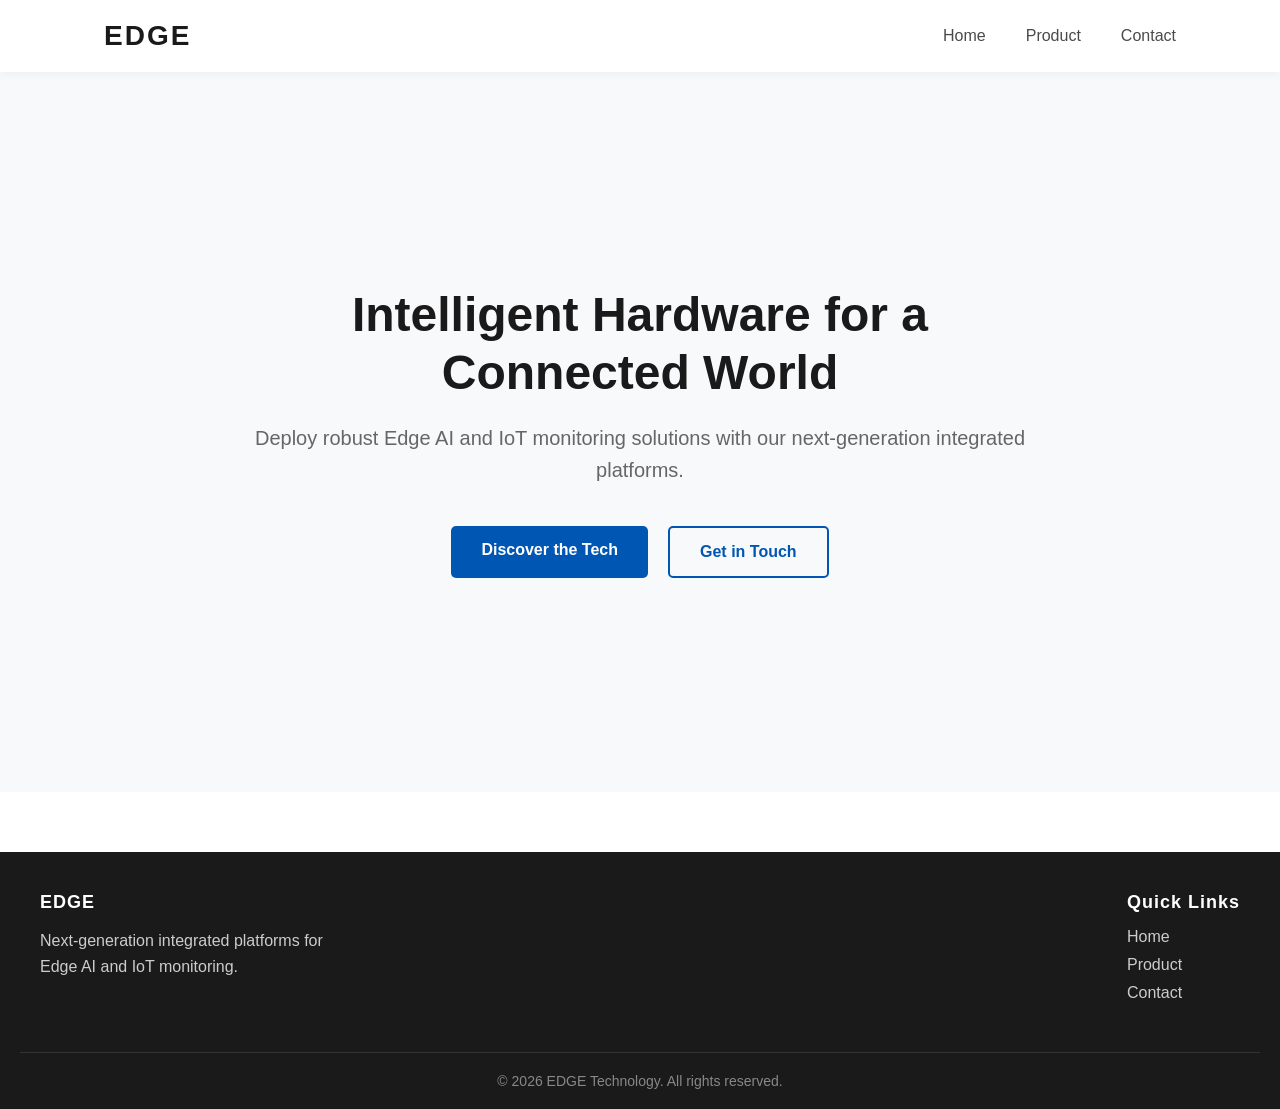
==== index.html @ 999e48cb "Initial commit: Add base structure, navigation, product, and contact pages" ====
<!DOCTYPE html>
<html lang="en">
<head>
    <meta charset="UTF-8">
    <meta name="viewport" content="width=device-width, initial-scale=1.0">
    <title>Edge - Home</title>
    <link rel="stylesheet" href="css/styles.css">
</head>
<body>
    <header class="header">
        <nav class="navbar">
            <div class="logo">
                <a href="index.html">EDGE</a>
            </div>
            
            <ul class="nav-links">
                <li><a href="index.html">Home</a></li>
                <li><a href="product.html">Product</a></li>
                <li><a href="contact.html">Contact</a></li>
            </ul>
        </nav>
    </header>

    <main>
        <section class="hero">
            <div class="hero-content">
                <h1>Intelligent Hardware for a Connected World</h1>
                <p>Deploy robust Edge AI and IoT monitoring solutions with our next-generation integrated platforms.</p>
                <div class="hero-buttons">
                    <a href="product.html" class="btn btn-primary">Discover the Tech</a>
                    <a href="contact.html" class="btn btn-secondary">Get in Touch</a>
                </div>
            </div>
        </section>
        </main>

    <footer class="footer">
        <div class="footer-content">
            <div class="footer-section">
                <h4>EDGE</h4>
                <p>Next-generation integrated platforms for Edge AI and IoT monitoring.</p>
            </div>
            
            <div class="footer-section">
                <h4>Quick Links</h4>
                <ul class="footer-links">
                    <li><a href="index.html">Home</a></li>
                    <li><a href="product.html">Product</a></li>
                    <li><a href="contact.html">Contact</a></li>
                </ul>
            </div>
        </div>
        
        <div class="footer-bottom">
            <p>&copy; 2026 EDGE Technology. All rights reserved.</p>
        </div>
    </footer>
</body>
</html>
---- css/styles.css ----
/* Basic Reset for a clean slate */
* {
    margin: 0;
    padding: 0;
    box-sizing: border-box;
    font-family: 'Segoe UI', Tahoma, Geneva, Verdana, sans-serif;
}

/* Header Container */
.header {
    background-color: #ffffff;
    box-shadow: 0 2px 10px rgba(0, 0, 0, 0.05); /* Soft shadow for depth */
    position: sticky;
    top: 0;
    width: 100%;
    z-index: 1000;
}

/* Navigation Layout using Flexbox */
.navbar {
    display: flex;
    justify-content: space-between;
    align-items: center;
    padding: 20px 5%;
    max-width: 1200px;
    margin: 0 auto;
}

/* Logo Styling */
.logo a {
    font-size: 28px;
    font-weight: 800;
    color: #1a1a1a;
    text-decoration: none;
    letter-spacing: 2px;
}

/* Navigation Links Layout */
.nav-links {
    list-style: none;
    display: flex;
    gap: 40px;
}

/* Individual Link Styling */
.nav-links a {
    text-decoration: none;
    color: #4a4a4a;
    font-size: 16px;
    font-weight: 500;
    transition: color 0.3s ease;
}

/* Hover Effect for Links */
.nav-links a:hover {
    color: #0056b3; /* Modern blue highlight */
}

/* Hero Section Styling */
.hero {
    background-color: #f8f9fa; /* Light, clean background */
    min-height: 80vh; /* Takes up 80% of the viewport height */
    display: flex;
    justify-content: center;
    align-items: center;
    text-align: center;
    padding: 0 20px;
}

.hero-content {
    max-width: 800px;
}

.hero-content h1 {
    font-size: 48px;
    color: #1a1a1a;
    margin-bottom: 20px;
    line-height: 1.2;
}

.hero-content p {
    font-size: 20px;
    color: #666666;
    margin-bottom: 40px;
    line-height: 1.6;
}

/* Button Styling */
.hero-buttons {
    display: flex;
    gap: 20px;
    justify-content: center;
}

.btn {
    padding: 15px 30px;
    border-radius: 5px; /* Slightly rounded corners */
    font-size: 16px;
    font-weight: 600;
    text-decoration: none;
    transition: all 0.3s ease;
}

.btn-primary {
    background-color: #0056b3;
    color: #ffffff;
}

.btn-primary:hover {
    background-color: #004494;
    transform: translateY(-2px); /* Subtle lift effect on hover */
}

.btn-secondary {
    background-color: transparent;
    color: #0056b3;
    border: 2px solid #0056b3;
}

.btn-secondary:hover {
    background-color: #f0f7ff;
    transform: translateY(-2px);
}

/* Product Page Layout */
.product-page {
    padding: 60px 20px;
    max-width: 1200px;
    margin: 0 auto;
}

.product-header {
    text-align: center;
    margin-bottom: 50px;
}

.product-header h2 {
    font-size: 36px;
    color: #1a1a1a;
    margin-bottom: 15px;
}

.product-header p {
    font-size: 18px;
    color: #666666;
}

/* CSS Grid for Feature Cards */
.features-grid {
    display: grid;
    /* This line creates responsive columns automatically */
    grid-template-columns: repeat(auto-fit, minmax(300px, 1fr));
    gap: 30px;
}

/* Individual Feature Card Styling */
.feature-card {
    background-color: #ffffff;
    padding: 30px;
    border-radius: 8px;
    box-shadow: 0 4px 6px rgba(0, 0, 0, 0.05);
    border: 1px solid #eaeaea;
    transition: transform 0.3s ease, box-shadow 0.3s ease;
}

/* Hover Effect for Cards */
.feature-card:hover {
    transform: translateY(-5px);
    box-shadow: 0 8px 15px rgba(0, 0, 0, 0.1);
}

.feature-card h3 {
    font-size: 22px;
    color: #0056b3;
    margin-bottom: 15px;
}

.feature-card p {
    color: #555555;
    line-height: 1.6;
}

/* Contact Page Layout */
.contact-page {
    padding: 60px 20px;
}

.contact-container {
    max-width: 1000px;
    margin: 0 auto;
    display: grid;
    grid-template-columns: 1fr 1fr;
    gap: 50px;
    background-color: #ffffff;
    padding: 40px;
    border-radius: 8px;
    box-shadow: 0 4px 15px rgba(0, 0, 0, 0.05);
}

/* Contact Info Styling */
.contact-info h2 {
    font-size: 32px;
    color: #1a1a1a;
    margin-bottom: 20px;
}

.contact-info p {
    color: #666666;
    margin-bottom: 30px;
    line-height: 1.6;
}

.info-list {
    list-style: none;
}

.info-list li {
    color: #4a4a4a;
    margin-bottom: 15px;
    font-size: 16px;
}

/* Contact Form Styling */
.form-group {
    margin-bottom: 20px;
}

.form-group label {
    display: block;
    margin-bottom: 8px;
    font-weight: 600;
    color: #333333;
}

/* Styling Inputs and Textarea */
.form-group input,
.form-group textarea {
    width: 100%;
    padding: 12px 15px;
    border: 1px solid #cccccc;
    border-radius: 5px;
    font-size: 16px;
    transition: border-color 0.3s ease, box-shadow 0.3s ease;
    font-family: inherit; /* Ensures textarea matches the site font */
}

/* Focus state (when user clicks inside the field) */
.form-group input:focus,
.form-group textarea:focus {
    outline: none;
    border-color: #0056b3;
    box-shadow: 0 0 0 3px rgba(0, 86, 179, 0.1);
}

/* Responsive adjustment for smaller screens */
@media (max-width: 768px) {
    .contact-container {
        grid-template-columns: 1fr; /* Stacks info and form vertically */
        padding: 20px;
    }
}

/* Footer Styling */
.footer {
    background-color: #1a1a1a; /* Dark background for contrast */
    color: #ffffff;
    padding: 40px 20px 20px;
    margin-top: 60px; /* Pushes the footer away from the main content */
}

.footer-content {
    max-width: 1200px;
    margin: 0 auto;
    display: flex;
    justify-content: space-between;
    gap: 40px;
    margin-bottom: 40px;
}

.footer-section h4 {
    font-size: 18px;
    margin-bottom: 15px;
    letter-spacing: 1px;
}

.footer-section p {
    color: #cccccc;
    line-height: 1.6;
    max-width: 300px;
}

.footer-links {
    list-style: none;
}

.footer-links li {
    margin-bottom: 10px;
}

.footer-links a {
    color: #cccccc;
    text-decoration: none;
    transition: color 0.3s ease;
}

.footer-links a:hover {
    color: #ffffff; /* Brightens up when hovered */
}

/* Copyright Bottom Bar */
.footer-bottom {
    text-align: center;
    padding-top: 20px;
    border-top: 1px solid #333333; /* Subtle dividing line */
    color: #888888;
    font-size: 14px;
}

/* Responsive adjustment for the footer */
@media (max-width: 768px) {
    .footer-content {
        flex-direction: column;
        text-align: center;
    }
    
    .footer-section p {
        max-width: 100%;
    }
}
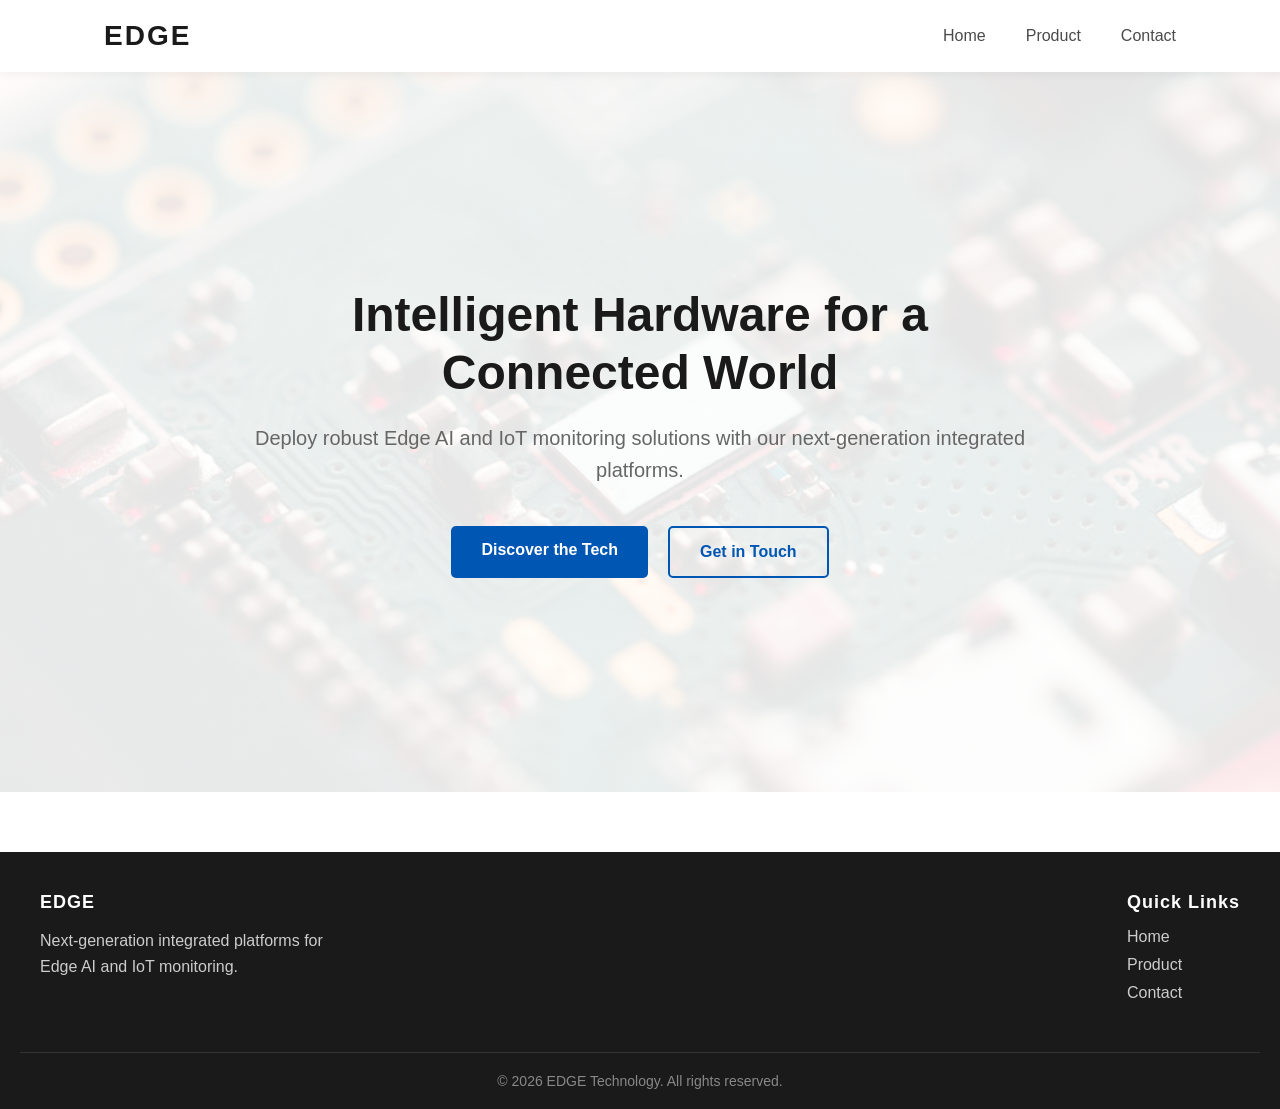
==== commit ee74b2e9: "Added the hero image and icons." ====
--- a/index.html
+++ b/index.html
@@ -4,6 +4,7 @@
     <meta charset="UTF-8">
     <meta name="viewport" content="width=device-width, initial-scale=1.0">
     <title>Edge - Home</title>
+    <link rel="stylesheet" href="https://cdnjs.cloudflare.com/ajax/libs/font-awesome/6.0.0/css/all.min.css">
     <link rel="stylesheet" href="css/styles.css">
 </head>
 <body>
--- a/css/styles.css
+++ b/css/styles.css
@@ -326,4 +326,26 @@
     .footer-section p {
         max-width: 100%;
     }
+}
+
+/* Style for icons in cards */
+.card-icon {
+    font-size: 40px;
+    color: #0056b3;
+    margin-bottom: 20px;
+    display: block;
+}
+
+.hero {
+    /* Replace with your image path once downloaded */
+    background: linear-gradient(rgba(255, 255, 255, 0.9), rgba(255, 255, 255, 0.9)), 
+                url('../assets/hero-bg.jpg');
+    background-size: cover;
+    background-position: center;
+    min-height: 80vh;
+    display: flex;
+    justify-content: center;
+    align-items: center;
+    text-align: center;
+    padding: 0 20px;
 }
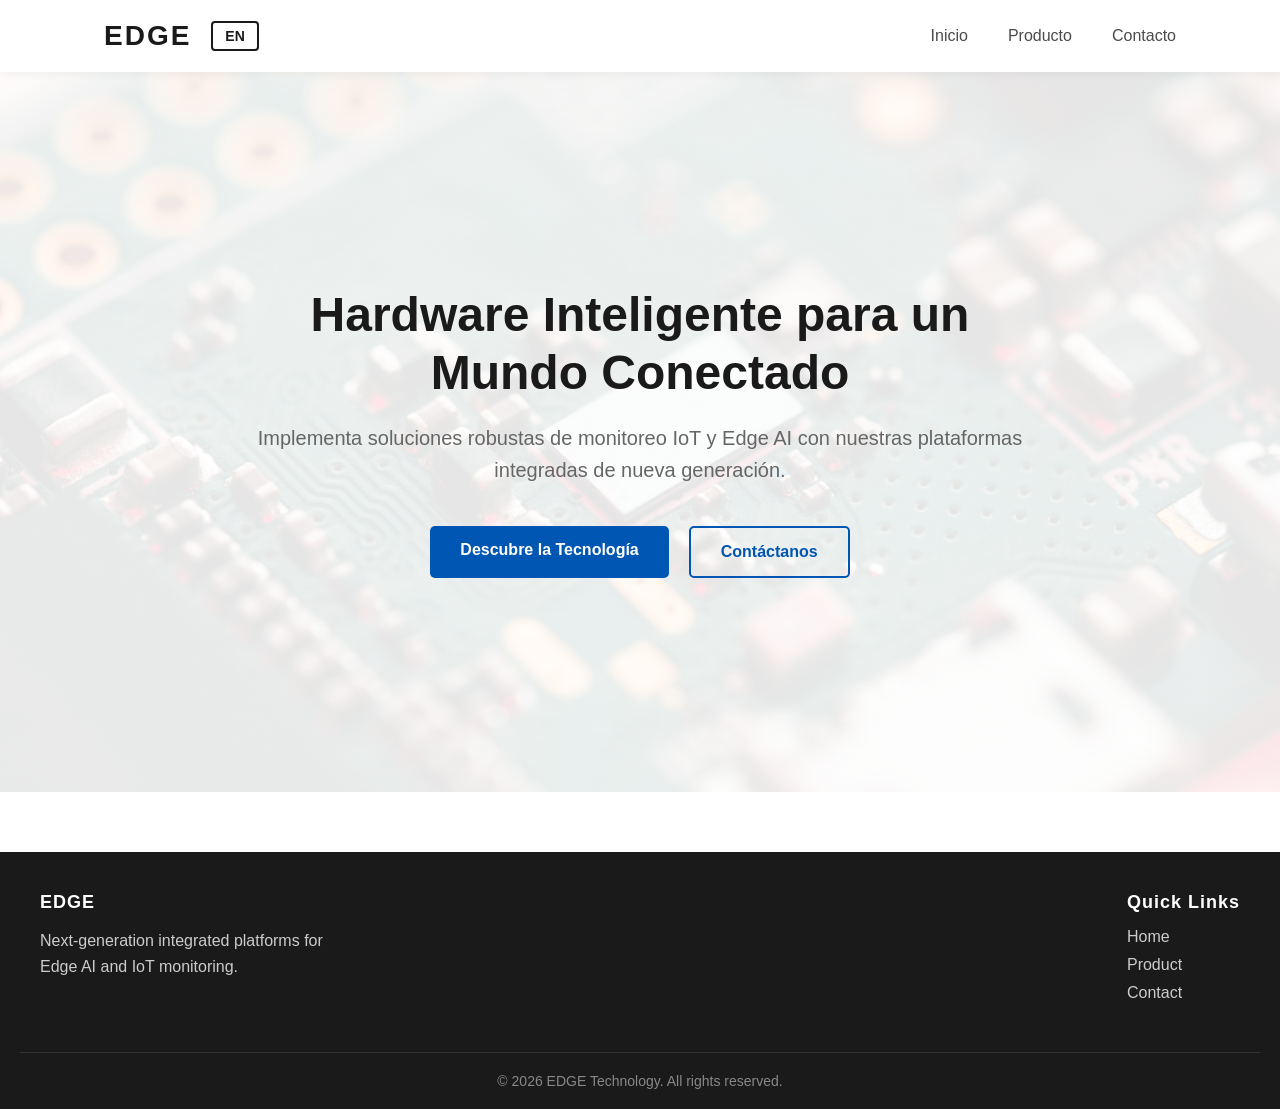
==== commit 8b5e22a3: "Complete bilingual support across all pages" ====
--- a/index.html
+++ b/index.html
@@ -8,53 +8,23 @@
     <link rel="stylesheet" href="css/styles.css">
 </head>
 <body>
-    <header class="header">
-        <nav class="navbar">
-            <div class="logo">
-                <a href="index.html">EDGE</a>
-            </div>
-            
-            <ul class="nav-links">
-                <li><a href="index.html">Home</a></li>
-                <li><a href="product.html">Product</a></li>
-                <li><a href="contact.html">Contact</a></li>
-            </ul>
-        </nav>
-    </header>
+    <div id="header-container"></div>
 
     <main>
         <section class="hero">
             <div class="hero-content">
-                <h1>Intelligent Hardware for a Connected World</h1>
-                <p>Deploy robust Edge AI and IoT monitoring solutions with our next-generation integrated platforms.</p>
+                <h1 data-i18n="heroTitle">Intelligent Hardware for a Connected World</h1>
+                <p data-i18n="heroSubtitle">Deploy robust Edge AI and IoT monitoring solutions with our next-generation integrated platforms.</p>
                 <div class="hero-buttons">
-                    <a href="product.html" class="btn btn-primary">Discover the Tech</a>
-                    <a href="contact.html" class="btn btn-secondary">Get in Touch</a>
+                    <a href="product.html" class="btn btn-primary" data-i18n="heroBtnPrimary">Discover the Tech</a>
+                    <a href="contact.html" class="btn btn-secondary" data-i18n="heroBtnSecondary">Get in Touch</a>
                 </div>
             </div>
         </section>
         </main>
 
-    <footer class="footer">
-        <div class="footer-content">
-            <div class="footer-section">
-                <h4>EDGE</h4>
-                <p>Next-generation integrated platforms for Edge AI and IoT monitoring.</p>
-            </div>
-            
-            <div class="footer-section">
-                <h4>Quick Links</h4>
-                <ul class="footer-links">
-                    <li><a href="index.html">Home</a></li>
-                    <li><a href="product.html">Product</a></li>
-                    <li><a href="contact.html">Contact</a></li>
-                </ul>
-            </div>
-        </div>
-        
-        <div class="footer-bottom">
-            <p>&copy; 2026 EDGE Technology. All rights reserved.</p>
-        </div>
-    </footer>
+    <div id="footer-container"></div>
+    <script src="js/translations.js"></script>
+    <script src="js/app.js"></script>
 </body>
 </html>
--- a/css/styles.css
+++ b/css/styles.css
@@ -348,4 +348,68 @@
     align-items: center;
     text-align: center;
     padding: 0 20px;
+}
+
+/* Mobile Menu Toggle (Hidden by default on Desktop) */
+.menu-toggle {
+    display: none;
+    font-size: 24px;
+    color: #1a1a1a;
+    cursor: pointer;
+}
+
+/* Mobile Responsive Navigation */
+@media (max-width: 768px) {
+    .menu-toggle {
+        display: block; /* Show hamburger icon on mobile */
+    }
+
+    .nav-links {
+        position: absolute;
+        top: 100%;
+        right: -100%; /* Hides the menu off-screen to the left */
+        width: 100%;
+        background-color: #ffffff;
+        flex-direction: column;
+        align-items: center;
+        padding: 20px 0;
+        box-shadow: 0 4px 6px rgba(0, 0, 0, 0.05);
+        transition: right 0.5s ease; /* Smooth sliding animation */
+    }
+
+    /* This class will be added by JavaScript to show the menu */
+    .nav-links.active {
+        right: 0;
+    }
+
+    .nav-links li {
+        margin: 15px 0;
+    }
+}
+
+/* Language Toggle Button */
+.btn-lang {
+    background-color: transparent;
+    border: 2px solid #1a1a1a;
+    color: #1a1a1a;
+    padding: 5px 12px;
+    border-radius: 4px;
+    font-weight: bold;
+    font-size: 14px;
+    cursor: pointer;
+    transition: all 0.3s ease;
+    margin-right: auto; /* Pushes the hamburger menu to the right */
+    margin-left: 20px;
+}
+
+.btn-lang:hover {
+    background-color: #1a1a1a;
+    color: #ffffff;
+}
+
+/* Make sure it looks good on mobile */
+@media (max-width: 768px) {
+    .btn-lang {
+        margin-right: 15px;
+    }
 }
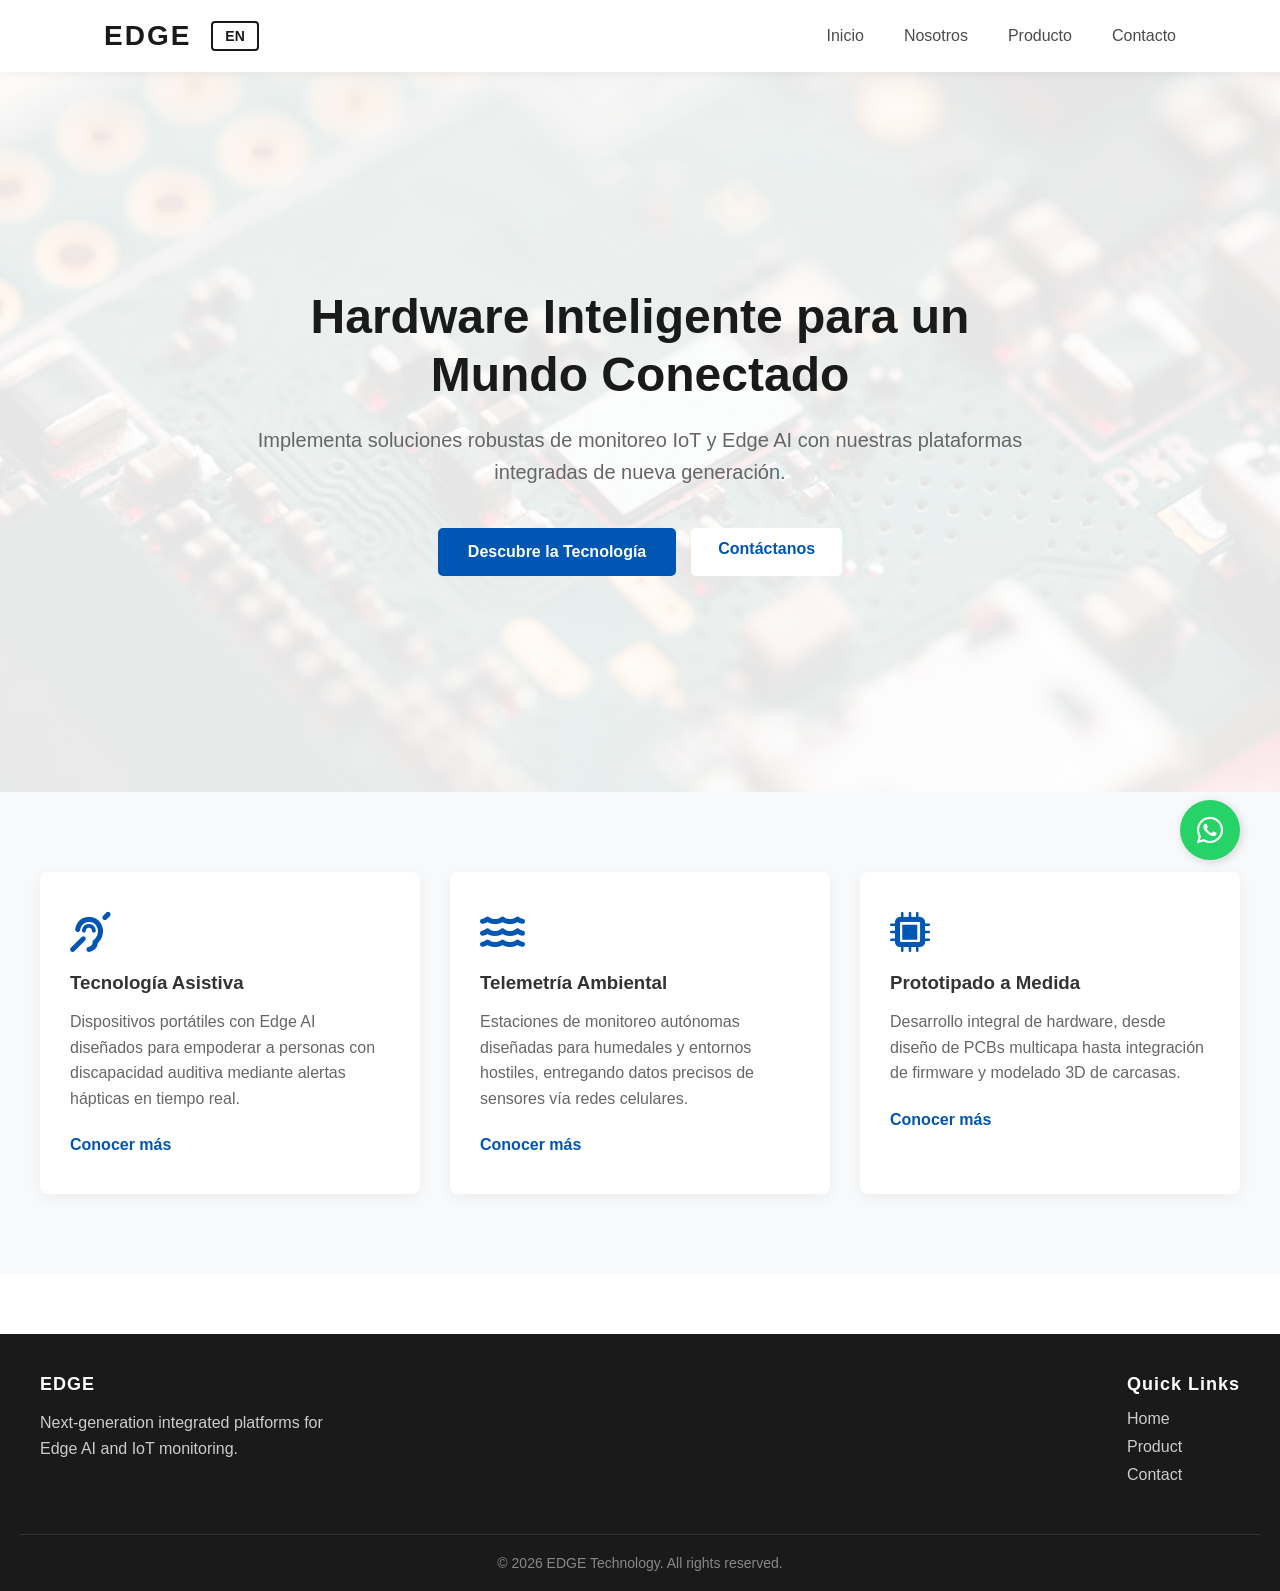
==== commit f5ffb2cb: "Improved the index page." ====
--- a/index.html
+++ b/index.html
@@ -3,7 +3,7 @@
 <head>
     <meta charset="UTF-8">
     <meta name="viewport" content="width=device-width, initial-scale=1.0">
-    <title>Edge - Home</title>
+    <title>EDGE - Home</title>
     <link rel="stylesheet" href="https://cdnjs.cloudflare.com/ajax/libs/font-awesome/6.0.0/css/all.min.css">
     <link rel="stylesheet" href="css/styles.css">
 </head>
@@ -21,7 +21,34 @@
                 </div>
             </div>
         </section>
-        </main>
+
+        <section class="solutions-section">
+            <div class="container">
+                <div class="solutions-grid">
+                    <div class="solution-card">
+                        <i class="fas fa-deaf solution-icon"></i>
+                        <h3 data-i18n="homeCard1Title">Assistive Technology</h3>
+                        <p data-i18n="homeCard1Desc">Wearable Edge AI devices designed to empower individuals with hearing impairments through real-time haptic alerts.</p>
+                        <a href="product.html" class="link-arrow" data-i18n="homeLearnMore">Learn more <i class="fas fa-arrow-right"></i></a>
+                    </div>
+                    
+                    <div class="solution-card">
+                        <i class="fas fa-water solution-icon"></i>
+                        <h3 data-i18n="homeCard2Title">Environmental Telemetry</h3>
+                        <p data-i18n="homeCard2Desc">Autonomous monitoring stations engineered for wetlands and harsh environments, delivering precise sensor data via cellular networks.</p>
+                        <a href="product.html" class="link-arrow" data-i18n="homeLearnMore">Learn more <i class="fas fa-arrow-right"></i></a>
+                    </div>
+
+                    <div class="solution-card">
+                        <i class="fas fa-microchip solution-icon"></i>
+                        <h3 data-i18n="homeCard3Title">Custom Prototyping</h3>
+                        <p data-i18n="homeCard3Desc">End-to-end hardware development, from multi-layer PCB design to firmware integration and 3D enclosure modeling.</p>
+                        <a href="product.html" class="link-arrow" data-i18n="homeLearnMore">Learn more <i class="fas fa-arrow-right"></i></a>
+                    </div>
+                </div>
+            </div>
+        </section>
+    </main>
 
     <div id="footer-container"></div>
     <script src="js/translations.js"></script>
--- a/css/styles.css
+++ b/css/styles.css
@@ -109,17 +109,6 @@
 .btn-primary:hover {
     background-color: #004494;
     transform: translateY(-2px); /* Subtle lift effect on hover */
-}
-
-.btn-secondary {
-    background-color: transparent;
-    color: #0056b3;
-    border: 2px solid #0056b3;
-}
-
-.btn-secondary:hover {
-    background-color: #f0f7ff;
-    transform: translateY(-2px);
 }
 
 /* Product Page Layout */
@@ -367,19 +356,19 @@
     .nav-links {
         position: absolute;
         top: 100%;
-        right: -100%; /* Hides the menu off-screen to the left */
+        left: -100%; /* Hides the menu off-screen to the left */
         width: 100%;
         background-color: #ffffff;
         flex-direction: column;
         align-items: center;
         padding: 20px 0;
         box-shadow: 0 4px 6px rgba(0, 0, 0, 0.05);
-        transition: right 0.5s ease; /* Smooth sliding animation */
+        transition: left 0.5s ease; /* Smooth sliding animation */
     }
 
     /* This class will be added by JavaScript to show the menu */
     .nav-links.active {
-        right: 0;
+        left: 0;
     }
 
     .nav-links li {
@@ -412,4 +401,338 @@
     .btn-lang {
         margin-right: 15px;
     }
-}+}
+
+/* Floating WhatsApp Button Styling */
+.whatsapp-float {
+    position: fixed;
+    width: 60px;
+    height: 60px;
+    bottom: 40px;
+    right: 40px;
+    background-color: #25d366; /* Official WhatsApp Green */
+    color: #ffffff;
+    border-radius: 50px;
+    box-shadow: 2px 2px 10px rgba(0, 0, 0, 0.15);
+    z-index: 1000;
+    display: flex;
+    justify-content: center;
+    align-items: center;
+    font-size: 30px;
+    text-decoration: none;
+    transition: all 0.3s ease;
+}
+
+.whatsapp-float:hover {
+    background-color: #128c7e; /* Darker green on hover */
+    transform: scale(1.1); /* Subtle grow effect */
+    color: #ffffff;
+}
+
+/* Adjust size and position for mobile screens */
+@media (max-width: 768px) {
+    .whatsapp-float {
+        width: 50px;
+        height: 50px;
+        bottom: 20px;
+        right: 20px;
+        font-size: 26px;
+    }
+}
+
+/* Product Showcase Styles */
+.product-showcase {
+    padding: 60px 20px;
+    background-color: #f8f9fa;
+}
+
+.product-container {
+    max-width: 1100px;
+    margin: 0 auto;
+    display: flex;
+    flex-wrap: wrap;
+    gap: 40px;
+    align-items: center;
+}
+
+.product-visual, .product-details {
+    flex: 1;
+    min-width: 300px;
+}
+
+.product-tagline {
+    font-size: 1.2rem;
+    color: #0056b3;
+    margin-bottom: 20px;
+    font-weight: 500;
+}
+
+.specs-grid {
+    display: grid;
+    grid-template-columns: repeat(auto-fit, minmax(200px, 1fr));
+    gap: 15px;
+    margin: 25px 0;
+}
+
+.spec-item {
+    display: flex;
+    align-items: center;
+    gap: 10px;
+    font-size: 0.95rem;
+}
+
+.spec-item i {
+    color: #28a745;
+}
+
+.product-description {
+    line-height: 1.6;
+    margin-bottom: 30px;
+}
+
+.product-image {
+    width: 100%;
+    max-width: 500px;      /* Slightly reduced to balance the layout */
+    max-height: 550px;     /* Strict height limit so it doesn't break the section */
+    height: auto;
+    object-fit: contain;   /* Ensures the entire image fits within the box without cropping or stretching */
+    border-radius: 8px;
+    box-shadow: 0 4px 12px rgba(0, 0, 0, 0.1);
+    display: block;
+    margin: 0 auto;
+    background-color: #f8f9fa; /* Seamless blend with the section background */
+}
+
+.product-visual {
+    display: flex;
+    align-items: center;
+    justify-content: center;
+}
+
+/* Styling for the flagship product badge */
+.badge {
+    background-color: #0056b3;
+    color: white;
+    padding: 5px 12px;
+    border-radius: 20px;
+    font-size: 0.8rem;
+    font-weight: bold;
+    text-transform: uppercase;
+    display: inline-block;
+    margin-bottom: 15px;
+}
+
+/* Alternate layout to flip image and text */
+.alternate-layout {
+    background-color: #ffffff; /* White background to contrast with the grey of the station */
+}
+
+.alternate-layout .product-container {
+    flex-direction: row-reverse;
+}
+
+/* Mobile responsive fix for alternate layout */
+@media (max-width: 768px) {
+    .alternate-layout .product-container {
+        flex-direction: column-reverse; /* Keeps the text on top of the image on mobile */
+    }
+}
+
+/* Mobile Responsive Fixes for Product Page */
+@media (max-width: 768px) {
+    /* Reduce padding on the overall section */
+    .product-showcase {
+        padding: 40px 15px;
+    }
+
+    /* Shrink the gap between the text and the image */
+    .product-container {
+        gap: 20px;
+    }
+
+    /* Restrict the maximum height of images strictly for mobile */
+    .product-image {
+        max-height: 300px;
+        margin: 15px auto; /* Adds a bit of breathing room */
+    }
+
+    /* Stack the specifications in a single column to prevent squeezing */
+    .specs-grid {
+        grid-template-columns: 1fr;
+        gap: 10px;
+        margin: 15px 0;
+    }
+
+    /* Ensure the alternate layout keeps text on top and image on bottom for readability */
+    .alternate-layout .product-container {
+        flex-direction: column-reverse;
+    }
+}
+
+/* About Page Styles */
+.about-hero {
+    background-color: #1a1a1a;
+    color: #ffffff;
+    padding: 80px 20px;
+}
+
+.about-subtitle {
+    font-size: 1.2rem;
+    color: #a8a8a8;
+    margin-top: 15px;
+}
+
+.text-center {
+    text-align: center;
+}
+
+.about-content {
+    padding: 60px 20px;
+    background-color: #ffffff;
+}
+
+.about-grid {
+    display: grid;
+    grid-template-columns: 2fr 1fr;
+    gap: 40px;
+    align-items: center;
+    max-width: 1100px;
+    margin: 0 auto;
+}
+
+.about-text p {
+    margin-bottom: 20px;
+    line-height: 1.7;
+    font-size: 1.05rem;
+    color: #444;
+}
+
+.about-visual-icon {
+    display: flex;
+    justify-content: center;
+    align-items: center;
+    background-color: #f0f4f8;
+    border-radius: 50%;
+    width: 250px;
+    height: 250px;
+    margin: 0 auto;
+}
+
+.core-icon {
+    font-size: 100px;
+    color: #0056b3;
+}
+
+@media (max-width: 768px) {
+    .about-grid {
+        grid-template-columns: 1fr;
+    }
+    .about-visual-icon {
+        width: 150px;
+        height: 150px;
+        margin-top: 30px;
+    }
+    .core-icon {
+        font-size: 60px;
+    }
+}
+
+/* Home Page Styles */
+.hero-section {
+    background: linear-gradient(135deg, #0a192f 0%, #112240 100%);
+    color: #ffffff;
+    padding: 100px 20px;
+}
+
+.hero-subtitle {
+    font-size: 1.25rem;
+    color: #8892b0;
+    max-width: 700px;
+    margin: 20px auto 40px;
+    line-height: 1.6;
+}
+
+.hero-buttons {
+    display: flex;
+    gap: 15px;
+    justify-content: center;
+}
+
+/* Botón Secundario - Actualizado para mayor visibilidad */
+.btn-secondary {
+    background-color: #ffffff; /* Fondo blanco sólido */
+    border: 2px solid #ffffff;
+    color: #0056b3; /* Texto azul corporativo para hacer contraste */
+    padding: 10px 25px;
+    text-decoration: none;
+    border-radius: 5px;
+    font-weight: bold;
+    transition: all 0.3s ease;
+}
+
+.btn-secondary:hover {
+    background-color: rgba(255, 255, 255, 0.85); /* Se vuelve un poco transparente al pasar el mouse */
+    color: #003d82; /* El texto se oscurece ligeramente */
+}
+
+.solutions-section {
+    padding: 80px 20px;
+    background-color: #f8f9fa;
+}
+
+.solutions-grid {
+    display: grid;
+    grid-template-columns: repeat(auto-fit, minmax(300px, 1fr));
+    gap: 30px;
+    max-width: 1200px;
+    margin: 0 auto;
+}
+
+.solution-card {
+    background-color: #ffffff;
+    padding: 40px 30px;
+    border-radius: 8px;
+    box-shadow: 0 4px 15px rgba(0,0,0,0.05);
+    transition: transform 0.3s ease;
+}
+
+.solution-card:hover {
+    transform: translateY(-5px);
+}
+
+.solution-icon {
+    font-size: 2.5rem;
+    color: #0056b3;
+    margin-bottom: 20px;
+}
+
+.solution-card h3 {
+    margin-bottom: 15px;
+    color: #333;
+}
+
+.solution-card p {
+    color: #666;
+    line-height: 1.6;
+    margin-bottom: 25px;
+}
+
+.link-arrow {
+    color: #0056b3;
+    text-decoration: none;
+    font-weight: 600;
+    display: flex;
+    align-items: center;
+    gap: 8px;
+}
+
+.link-arrow:hover {
+    text-decoration: underline;
+}
+
+/* Mobile Hero Fixes */
+@media (max-width: 768px) {
+    .hero-buttons {
+        flex-direction: column;
+    }
+}
